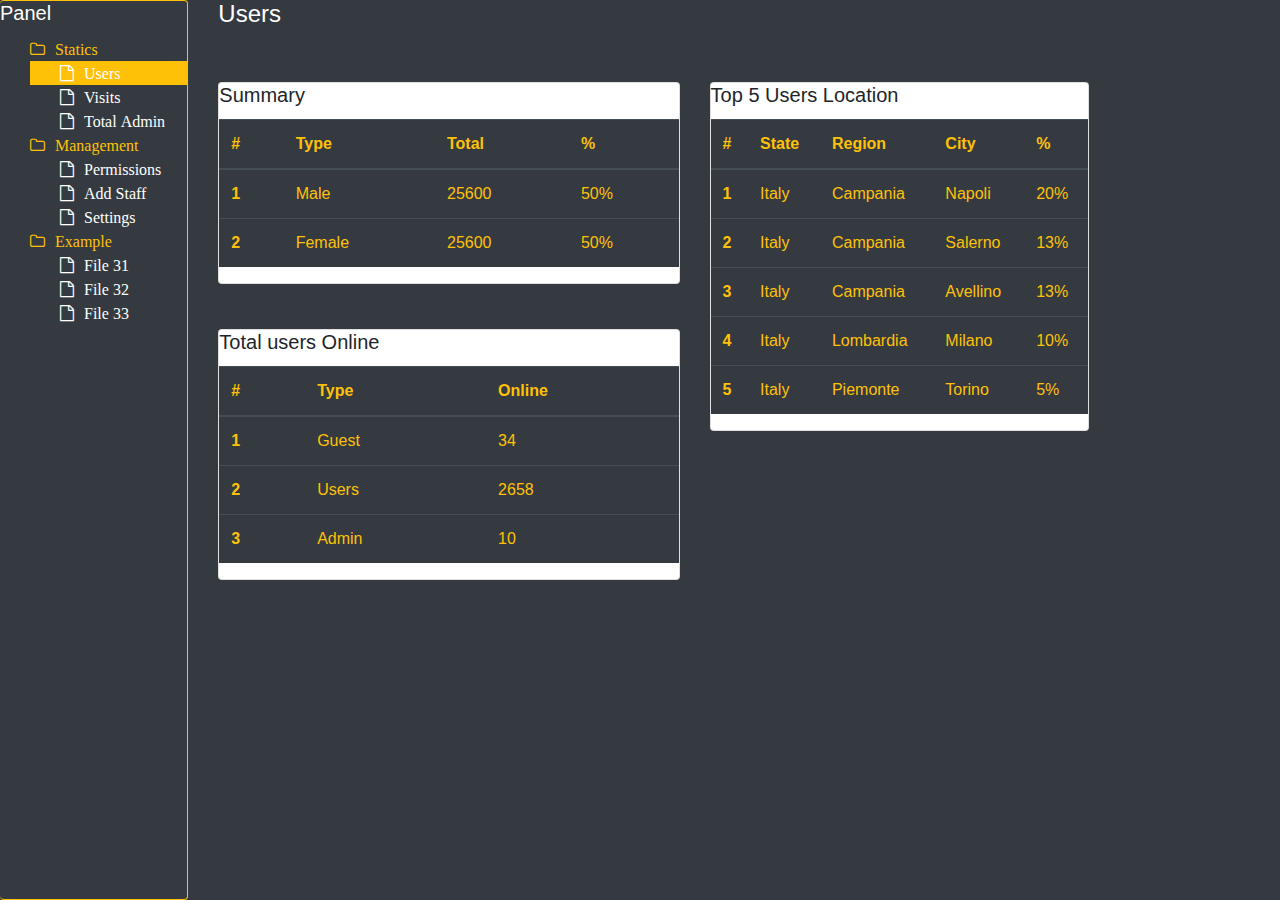
==== statistics_user.html @ 48188beb "Update statistics_user.html" ====
<!DOCTYPE html>
<html lang="en">
<head>
    <meta charset="UTF-8">
    <title>Control Panel</title>
    <link rel="stylesheet" type="text/css" href="./css/bootstrap.min.css">
    <link href="https://cdnjs.cloudflare.com/ajax/libs/font-awesome/4.7.0/css/font-awesome.min.css" rel="stylesheet"/>
    <script src="./js/jquery-3.5.1.min.js"></script>

    <style>

        .margin_top_table {

            margin-top:5vh;

        }

    .center {
        float: none;
        margin-left: auto;
        margin-right: auto;
        display:none;
    }
    .border_nav {
        border-left:1px;
    }
    .nav{
        height:100vh;
        background:transparent;
    }
    .border_radius_login {
        border-radius:20em;
    }

    .input_login_style {
        font-size: 15px;
        color: #ffc704;
        display: block;
        width: 100%;
        background: transparent;
        outline: none;

    }
    .input_login_style:active {
        background: transparent;
    }
    .input_login_style:focus {
        background:transparent;
    }


.input_login_style::placeholder { /* Chrome, Firefox, Opera, Safari 10.1+ */
    text-align: center;
}

    #hierarchy
    {
        font-family: FontAwesome;

    }
    .foldercontainer, .file, .noitems
    {
        display: block;
        padding-left:30px;
    }
    .folder
    {
        color: #ffc107;
    }
    .file
    {
        color: white;
    }

    .file a {
        color:white;
    }
    .folder, .file
    {

    }
    .noitems
    {
        display: none;
        pointer-events: none;
    }
    .file:hover
    {
        background: #ffc107;
    }
    .file_selected {
        background: #ffc107;
    }
    .folder:hover{
        background: white;
    }
    .folder:before, .file:before
    {
        padding-right: 10px;
    }



</style>
    <script>

    </script>
</head>
<body class="bg-dark">
<div class="row">
    <div class="col-md-2">
        <div class="nav border-warning card border_nav">
            <h5 class="card-title text-white">Panel</h5>
            <div id="hierarchy">
                <div class="foldercontainer">
                    <span class="folder fa-folder-o" data-isexpanded="true">Statics</span>
                    <span class="file fa-file-o file_selected"><a href="#">Users</a></span>
                    <span class="file fa-file-o"><a href="#">Visits</a></span>
                    <span class="file fa-file-o"><a href="#">Total Admin</a></span>

                </div>

                <div class="foldercontainer">
                    <span class="folder fa-folder-o" data-isexpanded="true">Management</span>
                    <span class="file fa-file-o"><a href="#">Permissions</a></span>
                    <span class="file fa-file-o"><a href="#">Add Staff</a></span>
                    <span class="file fa-file-o"><a href="#">Settings</a></span>

                </div>

                <div class="foldercontainer">
                    <span class="folder fa-folder-o" data-isexpanded="true">Example</span>
                    <span class="file fa-file-o">File 31</span>
                    <span class="file fa-file-o">File 32</span>
                    <span class="file fa-file-o">File 33</span>


                </div>
            </div>
        </div>
    </div>
    <div class="col-md-9">
<h4 class="text-white">Users</h4>
        <div class="row">
            <div class="col-sm-6">
        <div class="card margin_top_table">
            <h5 class="card-title">Summary</h5>
        <table class="table  table-dark text-warning">
            <thead>
            <tr>
                <th scope="col">#</th>
                <th scope="col">Type</th>
                <th scope="col">Total</th>
                <th scope="col">%</th>
            </tr>
            </thead>
            <tbody>
            <tr>
                <th scope="row">1</th>
                <td>Male</td>
                <td>25600</td>
                <td>50%</td>
            </tr>
            <tr>
                <th scope="row">2</th>
                <td>Female</td>
                <td>25600</td>
                <td>50%</td>
            </tr>

            </tbody>
        </table>


    </div>


                <div class="card margin_top_table">
                    <h5 class="card-title">Total users Online</h5>
                    <table class="table  table-dark text-warning">
                        <thead>
                        <tr>
                            <th scope="col">#</th>
                            <th scope="col">Type</th>
                            <th scope="col">Online</th>

                        </tr>
                        </thead>
                        <tbody>
                        <tr>
                            <th scope="row">1</th>
                            <td>Guest</td>
                            <td>34</td>

                        </tr>
                        <tr>
                            <th scope="row">2</th>
                            <td>Users</td>
                            <td>2658</td>
                        </tr>
                        <tr>
                            <th scope="row">3</th>
                            <td>Admin</td>
                            <td>10</td>
                        </tr>

                        </tbody>
                    </table>


                </div>

</div>
            <div class="col-md-5">
                <div class="card margin_top_table">
                    <h5 class="card-title">Top 5 Users Location</h5>
                    <table class="table   table-dark text-warning">
                        <thead>
                        <tr>
                            <th scope="col">#</th>
                            <th scope="col">State</th>
                            <th scope="col">Region</th>
                            <th scope="col">City</th>
                            <th scope="col">%</th>
                        </tr>
                        </thead>
                        <tbody>
                        <tr>
                            <th scope="row">1</th>
                            <td>Italy</td>
                            <td>Campania</td>
                            <td>Napoli</td>
                            <td>20%</td>
                        </tr>
                        <tr>
                            <th scope="row">2</th>
                            <td>Italy</td>
                            <td>Campania</td>
                            <td>Salerno</td>
                            <td>13%</td>
                        </tr>
                        <tr>
                            <th scope="row">3</th>
                            <td>Italy</td>
                            <td>Campania</td>
                            <td>Avellino</td>
                            <td>13%</td>
                        </tr>
                        <tr>
                            <th scope="row">4</th>
                            <td>Italy</td>
                            <td>Lombardia</td>
                            <td>Milano</td>
                            <td>10%</td>
                        </tr>
                        <tr>
                            <th scope="row">5</th>
                            <td>Italy</td>
                            <td>Piemonte</td>
                            <td>Torino</td>
                            <td>5%</td>
                        </tr>

                        </tbody>
                    </table>

                </div>
            </div>

                </div>
            </div>

</div>
</body>
</html>
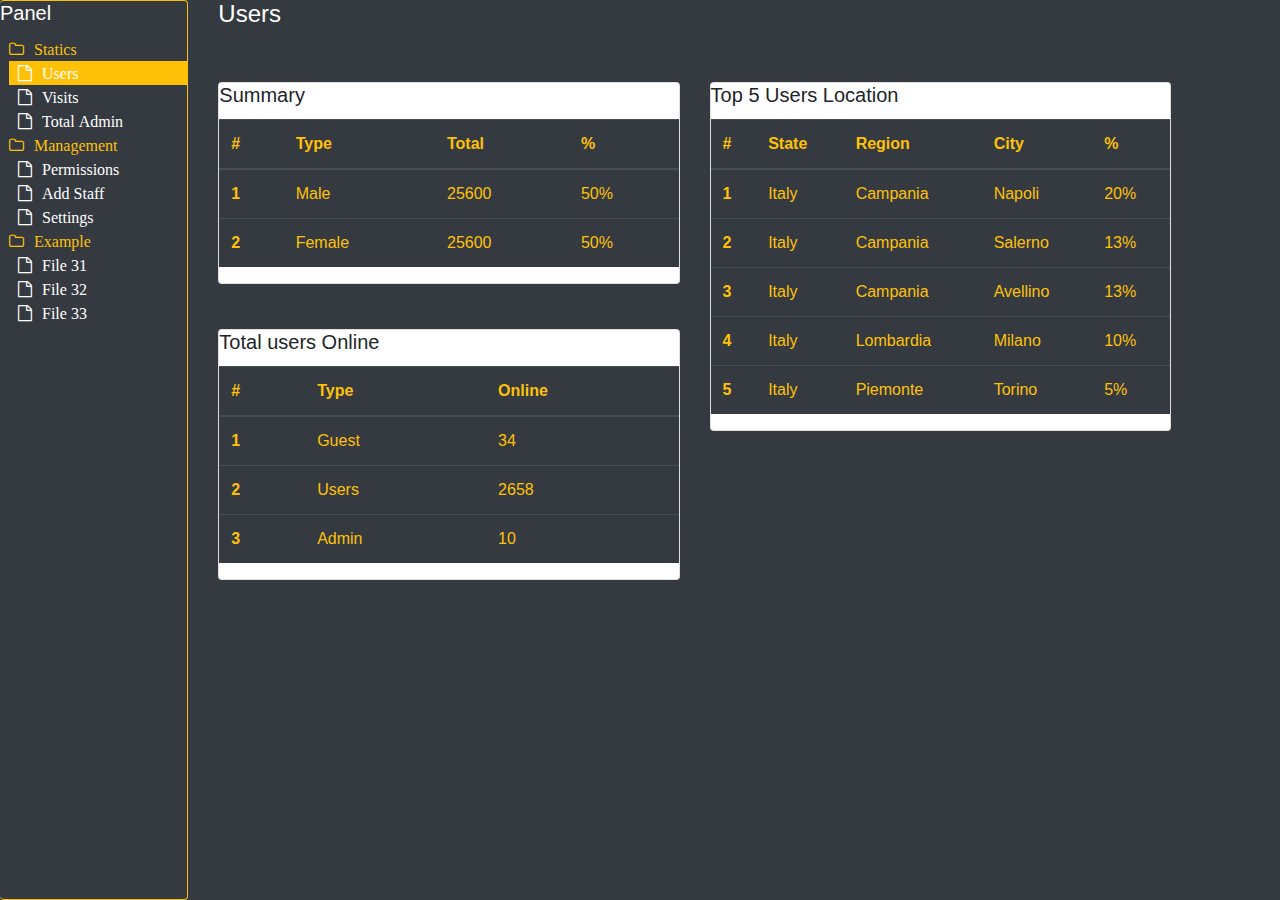
==== commit 3cb66045: "Update statistics_user.html" ====
--- a/statistics_user.html
+++ b/statistics_user.html
@@ -61,7 +61,7 @@
     .foldercontainer, .file, .noitems
     {
         display: block;
-        padding-left:30px;
+        padding-left:1vh;
     }
     .folder
     {
@@ -211,7 +211,7 @@
                 </div>
 
 </div>
-            <div class="col-md-5">
+            <div class="col-md-6">
                 <div class="card margin_top_table">
                     <h5 class="card-title">Top 5 Users Location</h5>
                     <table class="table   table-dark text-warning">
